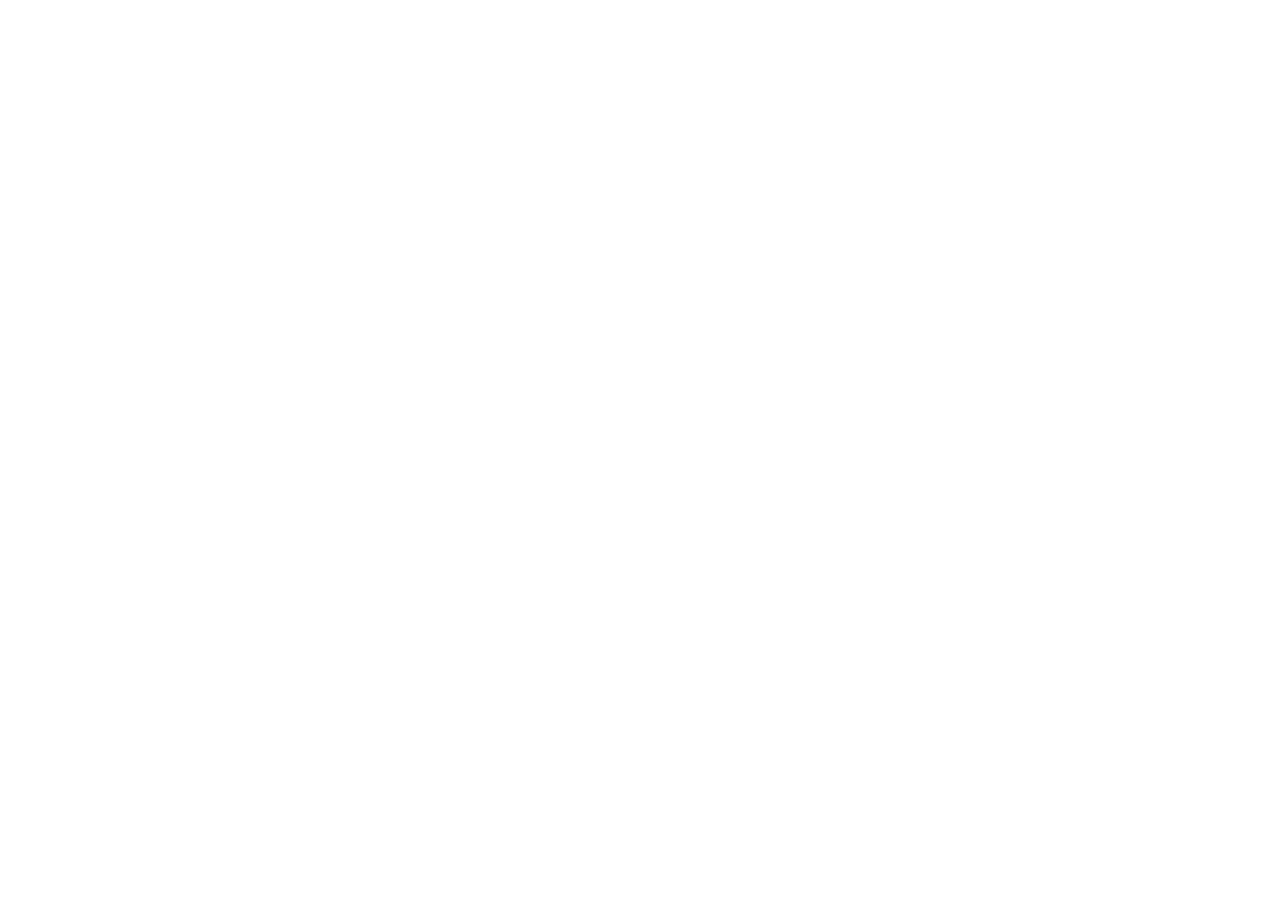
==== index.html @ 75de2d69 "Create index.html" ====
<!doctype html>
<html lang="en">
  <head>
    <meta charset="utf-8">
    <meta name="viewport" content="width=device-width, initial-scale=1">
    <title>Bootstrap demo</title>
    <link href="https://cdn.jsdelivr.net/npm/bootstrap@5.3.0-alpha1/dist/css/bootstrap.min.css" rel="stylesheet" integrity="sha384-GLhlTQ8iRABdZLl6O3oVMWSktQOp6b7In1Zl3/Jr59b6EGGoI1aFkw7cmDA6j6gD" crossorigin="anonymous">
  </head>
  <body>
    <script src="https://cdn.jsdelivr.net/npm/bootstrap@5.3.0-alpha1/dist/js/bootstrap.bundle.min.js" integrity="sha384-w76AqPfDkMBDXo30jS1Sgez6pr3x5MlQ1ZAGC+nuZB+EYdgRZgiwxhTBTkF7CXvN" crossorigin="anonymous"></script>
  </body>
</html>
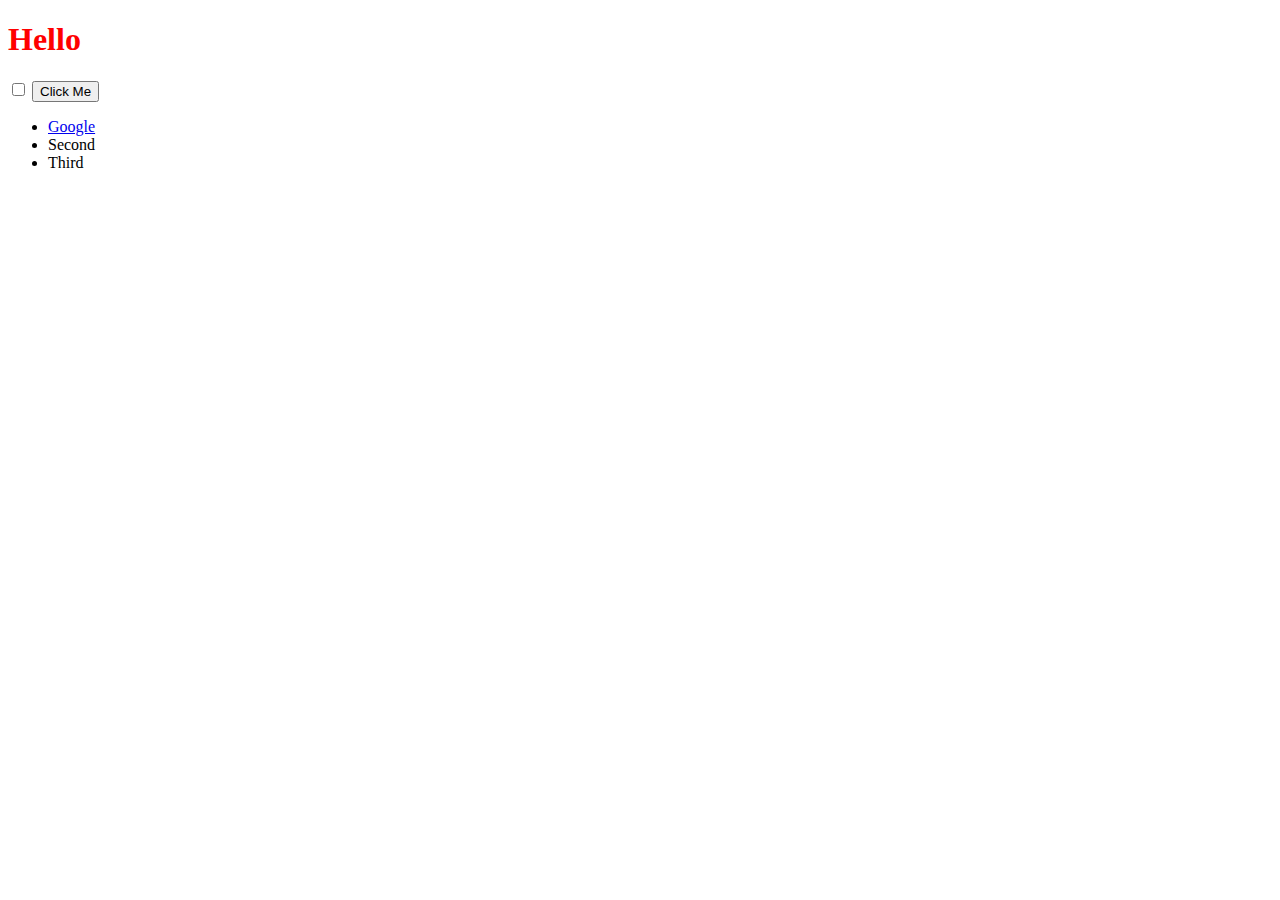
==== commit e87a12ea: "1" ====
--- a/index.html
+++ b/index.html
@@ -1,12 +1,28 @@
-<!doctype html>
-<html lang="en">
+<!DOCTYPE html>
+<html lang="en" dir="ltr">
   <head>
     <meta charset="utf-8">
-    <meta name="viewport" content="width=device-width, initial-scale=1">
-    <title>Bootstrap demo</title>
-    <link href="https://cdn.jsdelivr.net/npm/bootstrap@5.3.0-alpha1/dist/css/bootstrap.min.css" rel="stylesheet" integrity="sha384-GLhlTQ8iRABdZLl6O3oVMWSktQOp6b7In1Zl3/Jr59b6EGGoI1aFkw7cmDA6j6gD" crossorigin="anonymous">
+    <title>My Website</title>
+    <link rel="stylesheet" href="styles.css">
+
   </head>
   <body>
-    <script src="https://cdn.jsdelivr.net/npm/bootstrap@5.3.0-alpha1/dist/js/bootstrap.bundle.min.js" integrity="sha384-w76AqPfDkMBDXo30jS1Sgez6pr3x5MlQ1ZAGC+nuZB+EYdgRZgiwxhTBTkF7CXvN" crossorigin="anonymous"></script>
+
+    <h1>Hello</h1>
+
+    <input type="checkbox">
+
+    <button style=":active color:red;">Click Me</button>
+
+    <ul>
+      <li class="list">
+        <a href="https://www.google.com">Google</a>
+      </li>
+      <li class="list">Second</li>
+      <li class="list">Third</li>
+    </ul>
+
+    <script></script>
   </body>
-</html>+
+</html>
--- a/styles.css
+++ b/styles.css
@@ -0,0 +1,3 @@
+h1 {
+  color: red;
+}
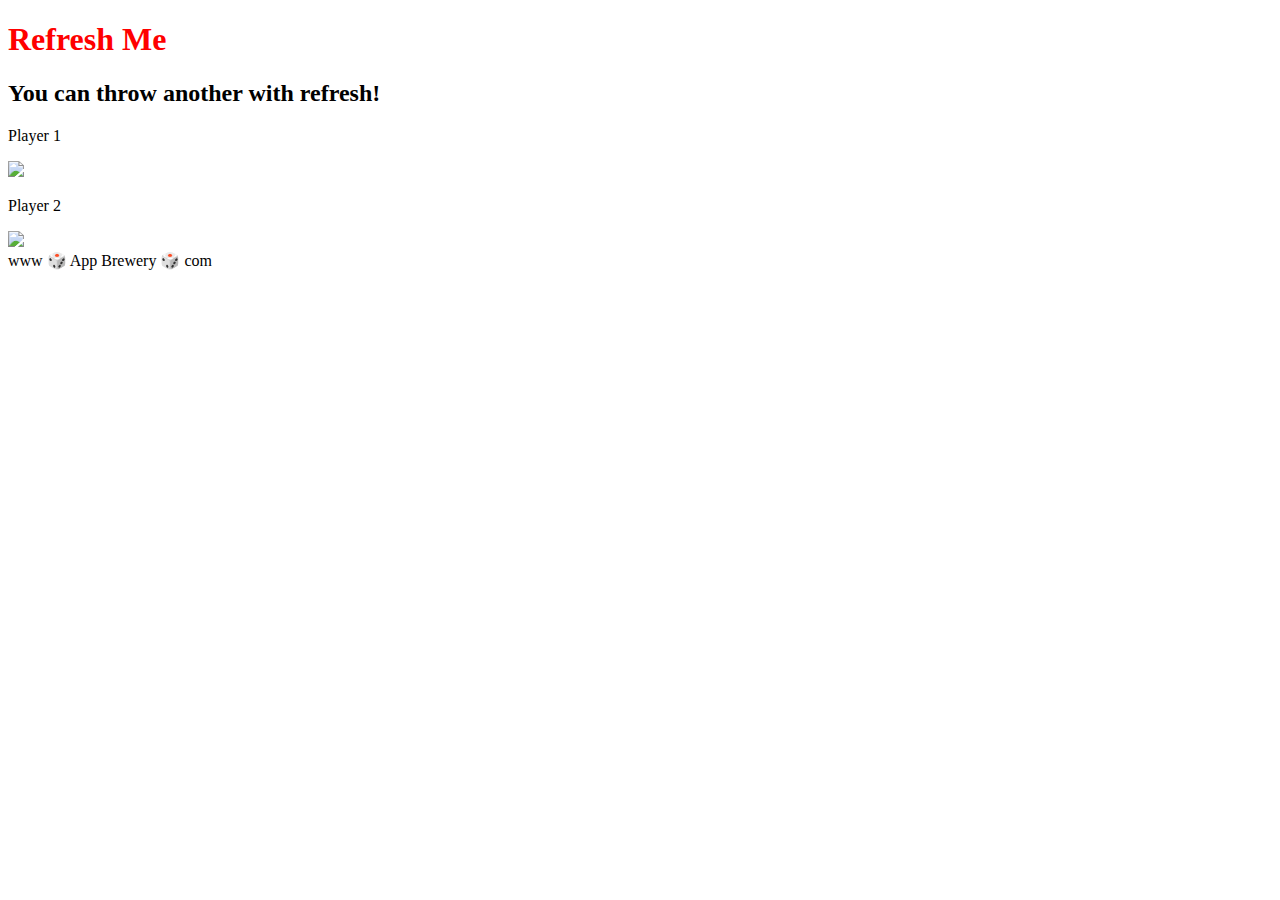
==== commit babcef42: "1" ====
--- a/index.html
+++ b/index.html
@@ -2,27 +2,33 @@
 <html lang="en" dir="ltr">
   <head>
     <meta charset="utf-8">
-    <title>My Website</title>
+    <title>Dicee</title>
     <link rel="stylesheet" href="styles.css">
-
+    <link href="https://fonts.googleapis.com/css?family=Indie+Flower|Lobster" rel="stylesheet">
+    
   </head>
   <body>
 
-    <h1>Hello</h1>
+    <div class="container">
+      <h1>Refresh Me</h1>
+      <h2>You can throw another with refresh!</h2>
 
-    <input type="checkbox">
+      <div class="dice">
+        <p>Player 1</p>
+        <img class="img1" src="images/dice6.png">
+      </div>
 
-    <button style=":active color:red;">Click Me</button>
+      <div class="dice">
+        <p>Player 2</p>
+        <img class="img2" src="images/dice6.png">
+      </div>
 
-    <ul>
-      <li class="list">
-        <a href="https://www.google.com">Google</a>
-      </li>
-      <li class="list">Second</li>
-      <li class="list">Third</li>
-    </ul>
+    </div>
 
-    <script></script>
+    <script src="index.js"></script>
   </body>
 
+  <footer>
+    www 🎲 App Brewery 🎲 com
+  </footer>
 </html>
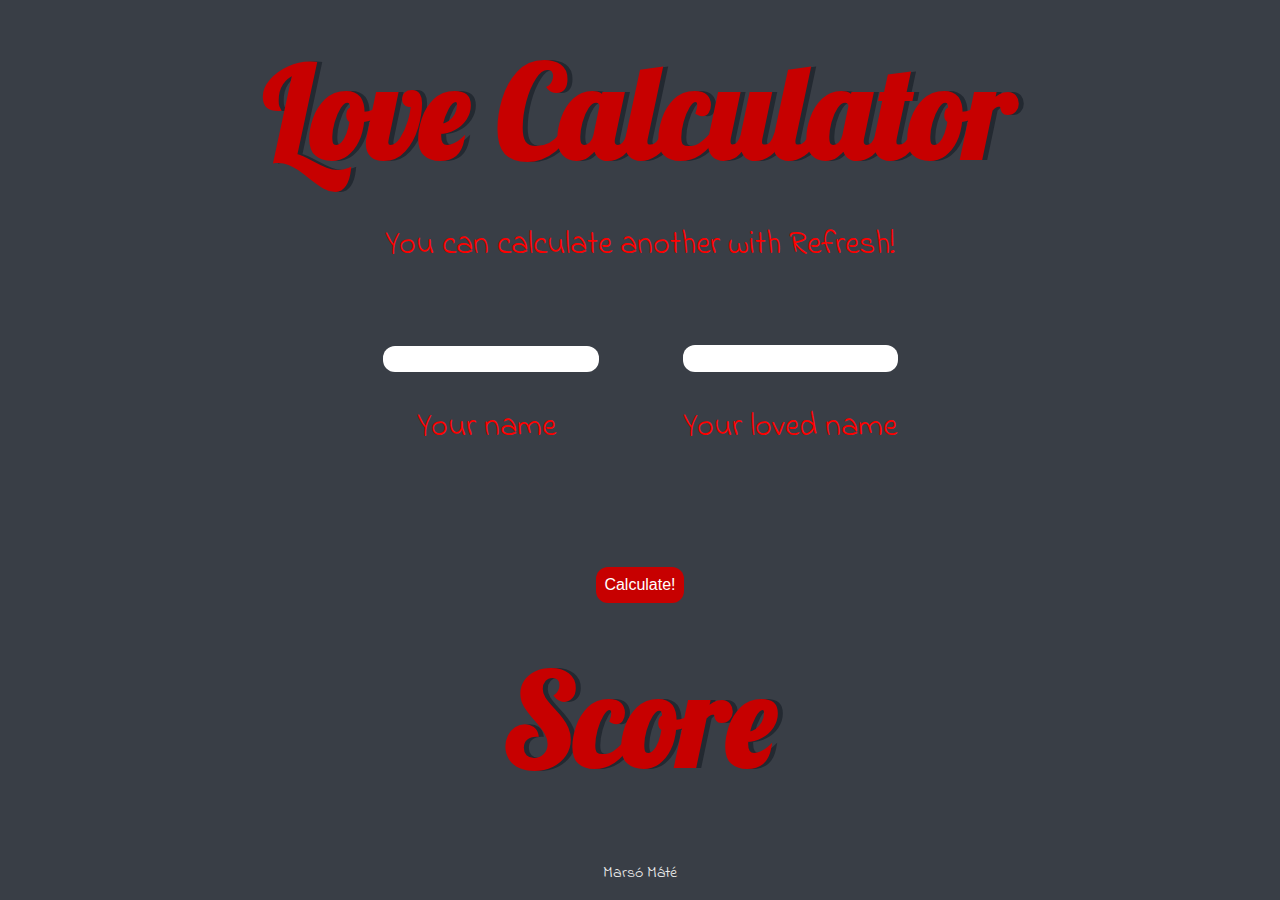
==== commit 8e34fc82: "Love" ====
--- a/index.html
+++ b/index.html
@@ -2,7 +2,7 @@
 <html lang="en" dir="ltr">
   <head>
     <meta charset="utf-8">
-    <title>Dicee</title>
+    <title>Love Calculator</title>
     <link rel="stylesheet" href="styles.css">
     <link href="https://fonts.googleapis.com/css?family=Indie+Flower|Lobster" rel="stylesheet">
     
@@ -10,25 +10,27 @@
   <body>
 
     <div class="container">
-      <h1>Refresh Me</h1>
-      <h2>You can throw another with refresh!</h2>
+      <h1>Love Calculator</h1>
+      <p>You can calculate another with Refresh!<p>
 
       <div class="dice">
-        <p>Player 1</p>
-        <img class="img1" src="images/dice6.png">
+        <input class="input" type="text" id="fname" name="fname"><br>
+        <p>Your name</p>
       </div>
 
       <div class="dice">
-        <p>Player 2</p>
-        <img class="img2" src="images/dice6.png">
+        <input class="input" type="text" id="fname" name="fname"><br>
+        <p>Your loved name</p>
       </div>
 
+      <P><button class="button" type="button">Calculate!</button></P>
+      <h1 class="score">Score</h1>
     </div>
 
     <script src="index.js"></script>
   </body>
 
   <footer>
-    www 🎲 App Brewery 🎲 com
+    Marsó Máté
   </footer>
-</html>
+</html>--- a/styles.css
+++ b/styles.css
@@ -1,3 +1,60 @@
+.container {
+  width: 70%;
+  margin: auto;
+  text-align: center;
+}
+
+.dice {
+  text-align: center;
+  padding: 5%;
+  display: inline-block;
+}
+.input{
+  padding: 2%;
+  border: none;
+  border-radius: 12px;
+  font-size: 1rem;
+}
+.button {
+  padding: 1%;
+  border: none;
+  background-color: #c70000;
+  border-radius: 12px;
+  font-size: 1rem;
+  color: white;
+
+}
+.button:hover {
+  background-color: #611b1b;
+  color: white;
+}
+body {
+  background-color: #393E46;
+}
+
 h1 {
-  color: red;
+  margin: 30px;
+  font-family: 'Lobster', cursive;
+  text-shadow: 5px 0 #232931;
+  font-size: 8rem;
+  color: #c70000;
 }
+
+p {
+  font-size: 2rem;
+  color: #FF0000
+  ;
+  font-family: 'Indie Flower', cursive;
+}
+
+img {
+  width: 80%;
+}
+
+footer {
+  margin-top: 5%;
+  color: #EEEEEE;
+  text-align: center;
+  font-family: 'Indie Flower', cursive;
+
+}
